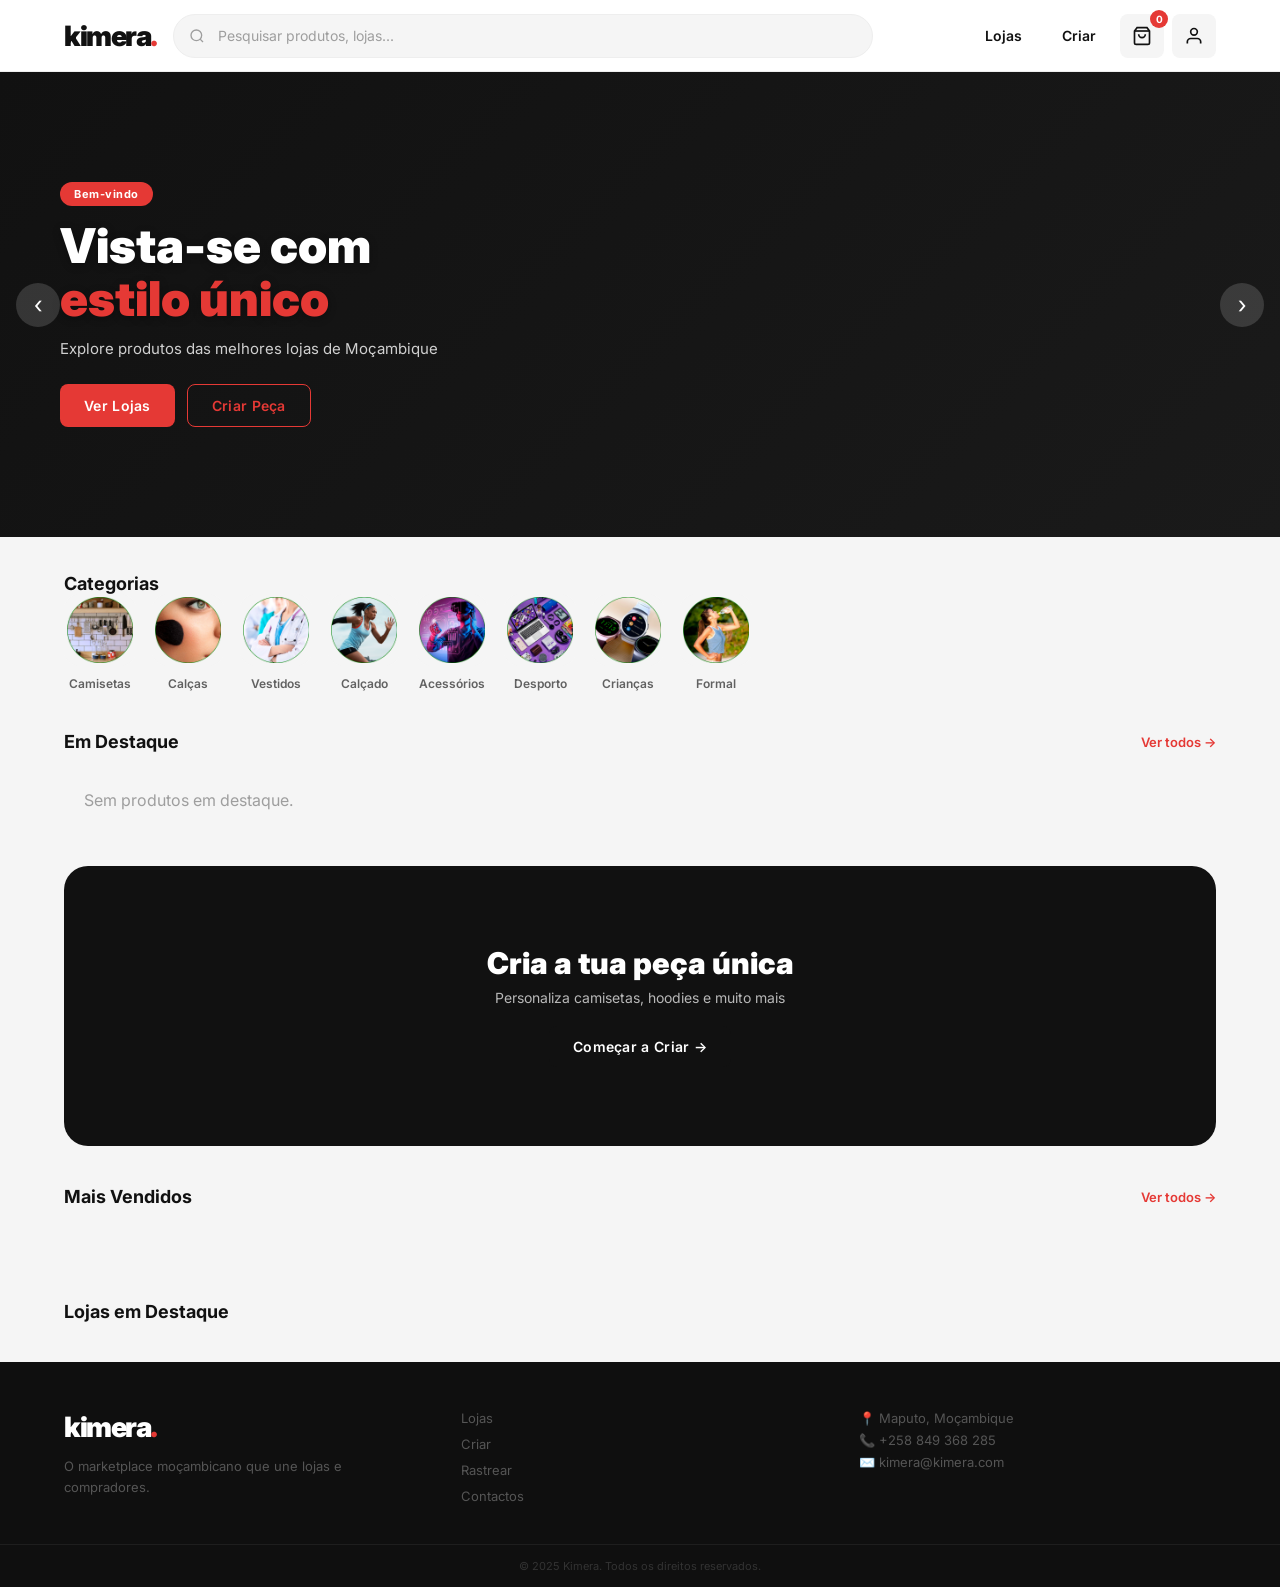
==== index.html @ e1cf9d54 "Site da kimera em desenvolvimento v6pro" ====
<!DOCTYPE html>
<html lang="pt">
<head>
  <meta charset="UTF-8"/>
  <meta http-equiv="refresh" content="0;url=pages/index.html"/>
  <title>Kimera</title>
</head>
<body>
  <script>window.location.replace('pages/index.html');</script>
</body>
</html>
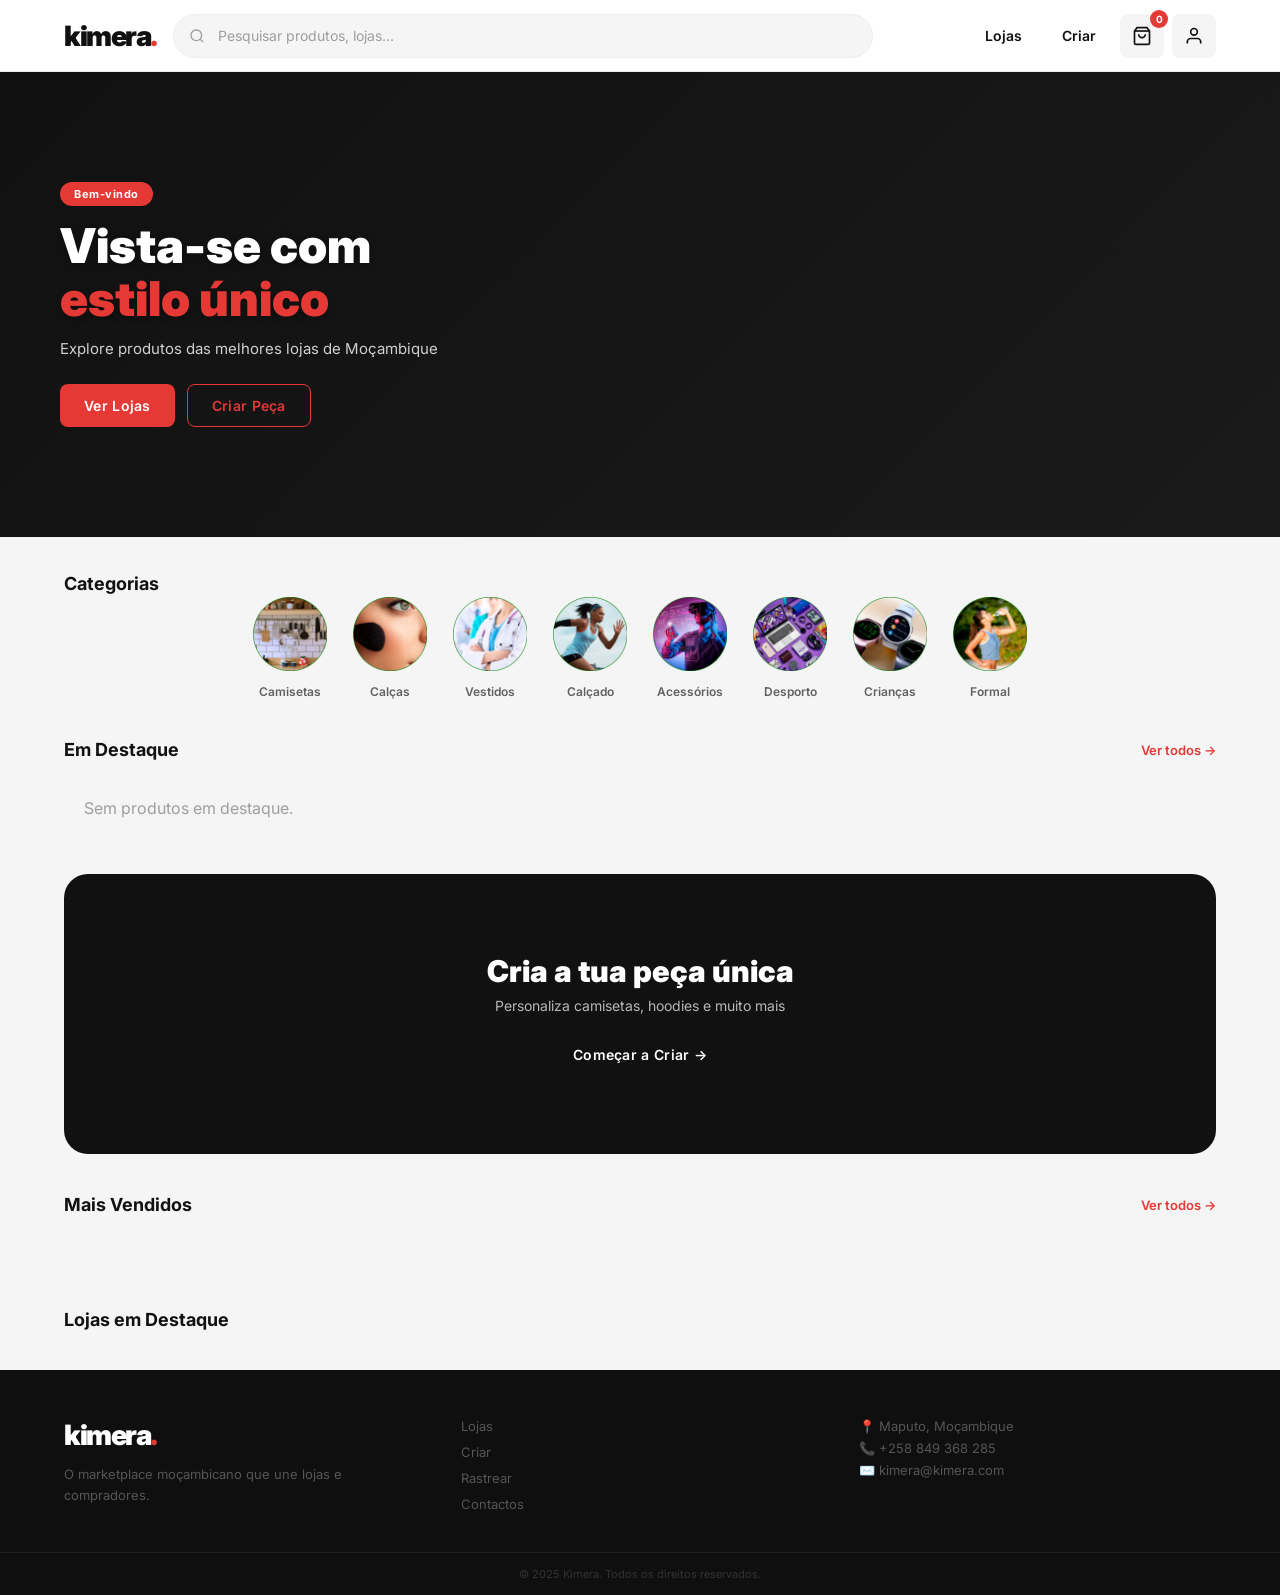
==== commit 1a79d535: "atualização do projeto" ====
--- a/index.html
+++ b/index.html
@@ -4,6 +4,9 @@
   <meta charset="UTF-8"/>
   <meta http-equiv="refresh" content="0;url=pages/index.html"/>
   <title>Kimera</title>
+  <link rel="icon" href="/assets/icon/favicon.png" type="image/png">
+<link rel="shortcut icon" href="/assets/icon/favicon.png" type="image/png">
+<link rel="apple-touch-icon" href="/assets/icon/favicon.png">
 </head>
 <body>
   <script>window.location.replace('pages/index.html');</script>
